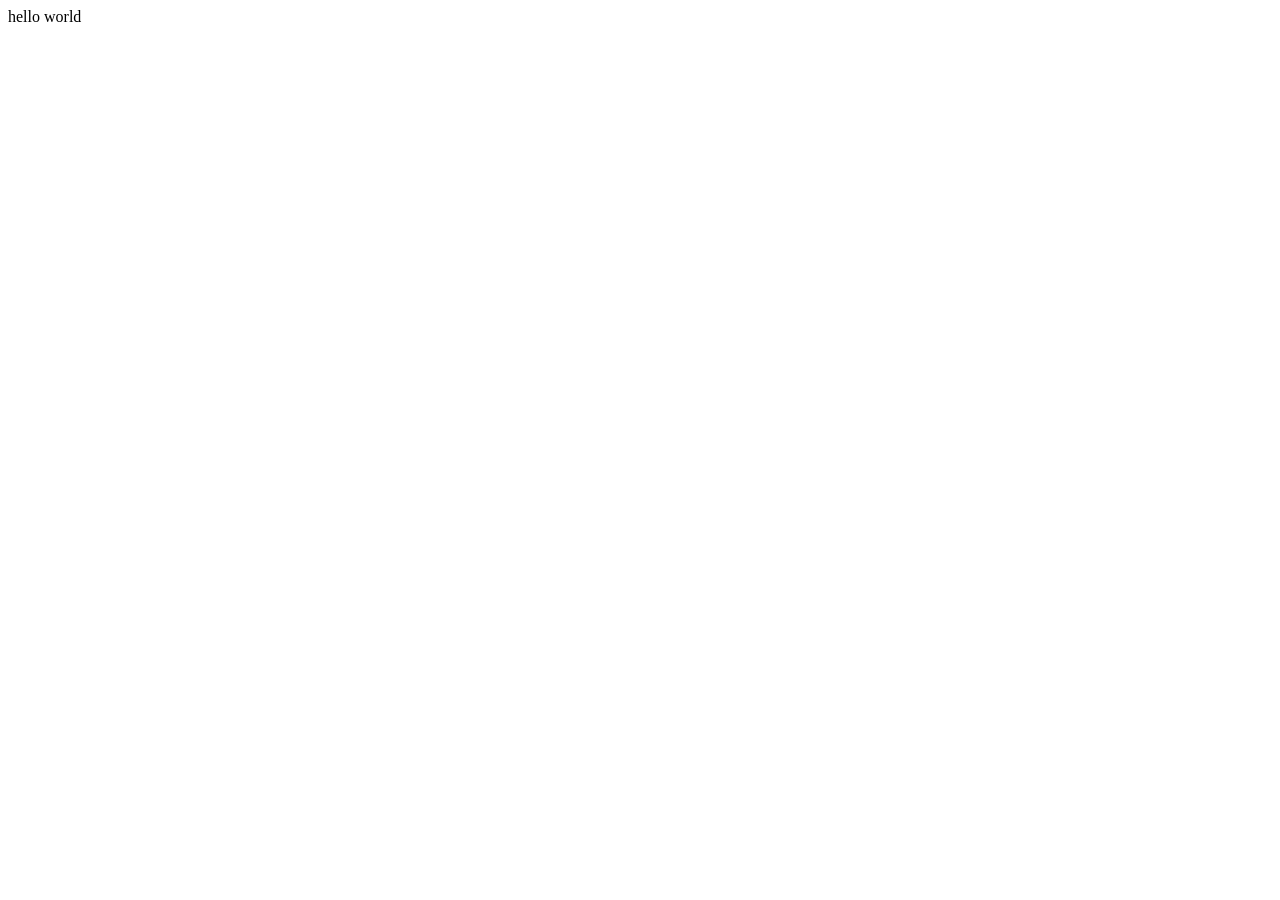
==== index.html @ 9b066cbf "first" ====
<!DOCTYPE html>
<html lang="ja">
  <head>
    <title>tetris</title>
    <meta charset="UTF-8" />
    <link ref="stylesheet" href="design.css" type="text/css" />
    <script type="text/javascript" src="enchant.js"></script>
    <script type="text/javascript" src="block.js"></script>
    <script type="text/javascript" src="key.js"></script>
    <script type="text/javascript" src="game.js"></script>
  </head>
  <body>
    <div id="enchant-stage"></div>
    <div>
      hello world
    </div>
  </body>
</html>
---- design.css ----
@charset "UTF-8";

html{
    margin: 0px;
    padding: 0px;
}

body{
    margin: 0px;
    padding: 0px;
}

h1{
    margin: 0px;
    padding: 0px;
}
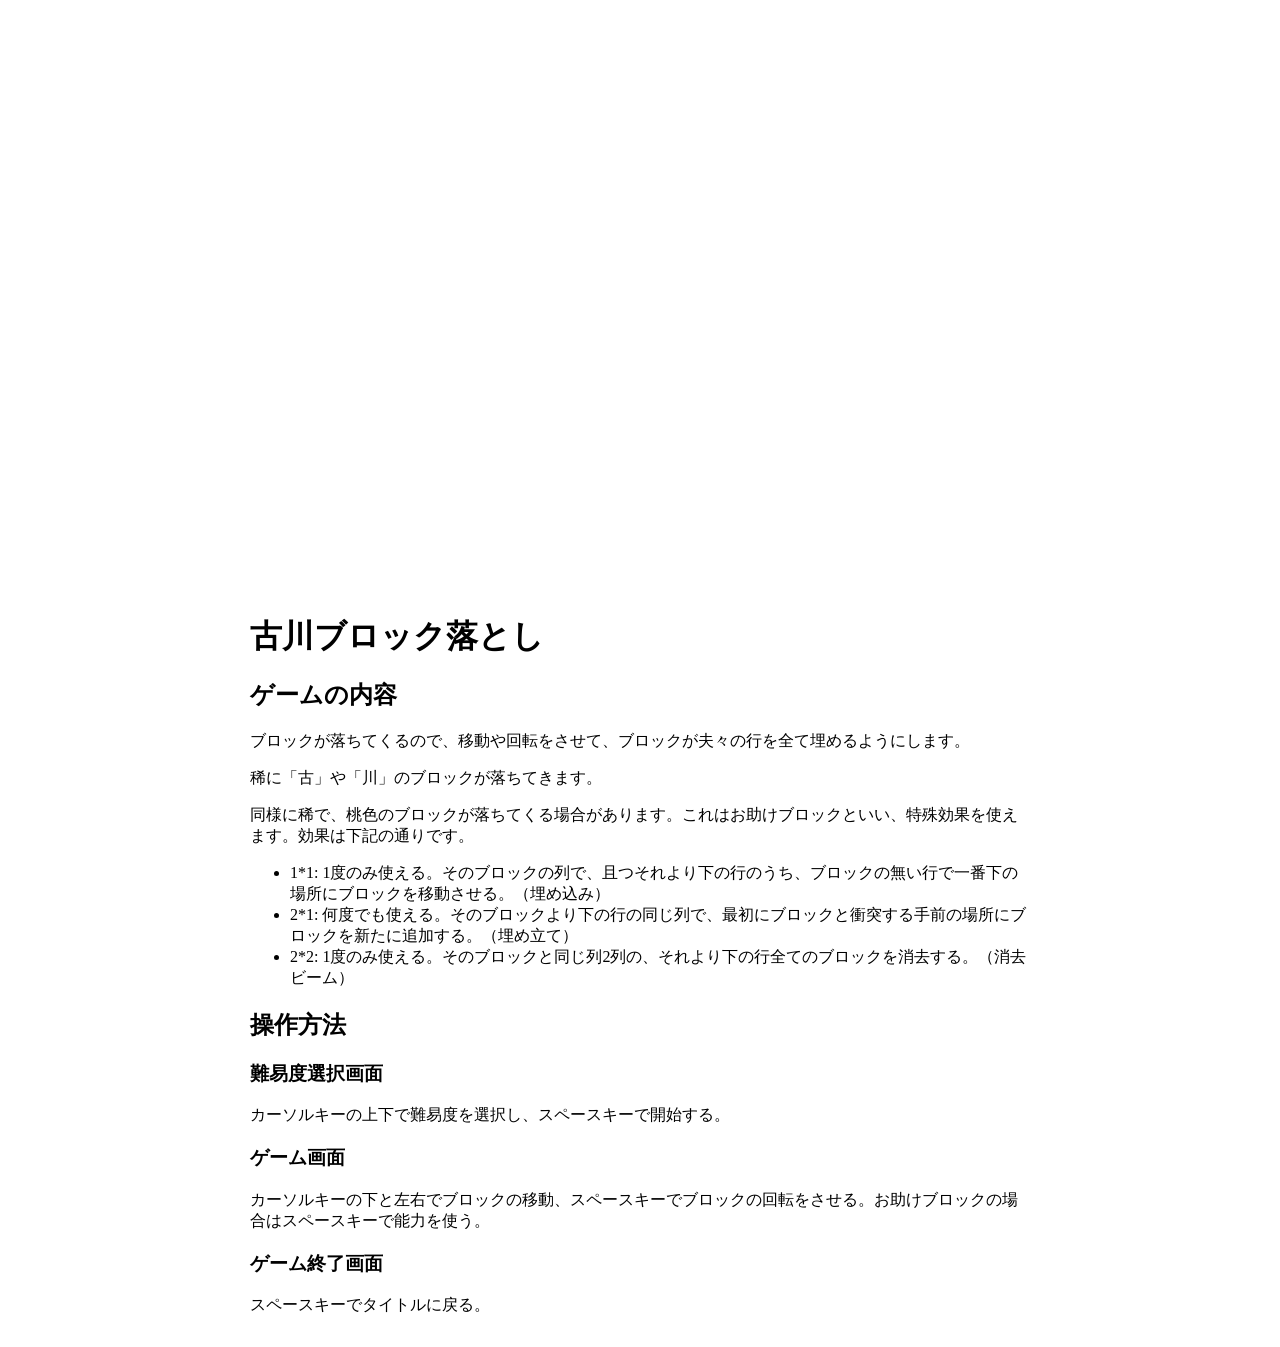
==== commit 44ca7140: "v" ====
--- a/index.html
+++ b/index.html
@@ -1,18 +1,39 @@
 <!DOCTYPE html>
 <html lang="ja">
   <head>
-    <title>tetris</title>
+    <title>Furukawa Falling Blocks</title>
     <meta charset="UTF-8" />
-    <link ref="stylesheet" href="design.css" type="text/css" />
+    <link rel="stylesheet" href="design.css" type="text/css" />
     <script type="text/javascript" src="enchant.js"></script>
     <script type="text/javascript" src="block.js"></script>
     <script type="text/javascript" src="key.js"></script>
+    <script type="text/javascript" src="scene.js"></script>
     <script type="text/javascript" src="game.js"></script>
   </head>
   <body>
-    <div id="enchant-stage"></div>
-    <div>
-      hello world
+    <div id="whole">
+      <div id="game">
+        <div id="enchant-stage"></div>
+      </div>
+      <div id="explain">
+        <h1>古川ブロック落とし</h1>
+        <h2>ゲームの内容</h2>
+        <p>ブロックが落ちてくるので、移動や回転をさせて、ブロックが夫々の行を全て埋めるようにします。</p>
+        <p>稀に「古」や「川」のブロックが落ちてきます。</p>
+        <p>同様に稀で、桃色のブロックが落ちてくる場合があります。これはお助けブロックといい、特殊効果を使えます。効果は下記の通りです。</p>
+        <ul>
+          <li>1*1: 1度のみ使える。そのブロックの列で、且つそれより下の行のうち、ブロックの無い行で一番下の場所にブロックを移動させる。（埋め込み）</li>
+          <li>2*1: 何度でも使える。そのブロックより下の行の同じ列で、最初にブロックと衝突する手前の場所にブロックを新たに追加する。（埋め立て）</li>
+          <li>2*2: 1度のみ使える。そのブロックと同じ列2列の、それより下の行全てのブロックを消去する。（消去ビーム）</li>
+        </ul>
+        <h2>操作方法</h2>
+        <h3>難易度選択画面</h3>
+        <p>カーソルキーの上下で難易度を選択し、スペースキーで開始する。</p>
+        <h3>ゲーム画面</h3>
+        <p>カーソルキーの下と左右でブロックの移動、スペースキーでブロックの回転をさせる。お助けブロックの場合はスペースキーで能力を使う。</p>
+        <h3>ゲーム終了画面</h3>
+        <p>スペースキーでタイトルに戻る。</p>
+      </div>
     </div>
   </body>
 </html>
--- a/design.css
+++ b/design.css
@@ -14,3 +14,22 @@
     margin: 0px;
     padding: 0px;
 }
+
+#whole{
+    width: 800px;
+    padding: 5px;
+    margin: 0px auto;
+}
+
+#game{
+    width: 800px;
+    height: 600px;
+    margin: 0px;
+    padding: 0px;
+}
+
+#explain{
+    width: 780px;
+    margin: 0px;
+    padding: 10px;
+}
